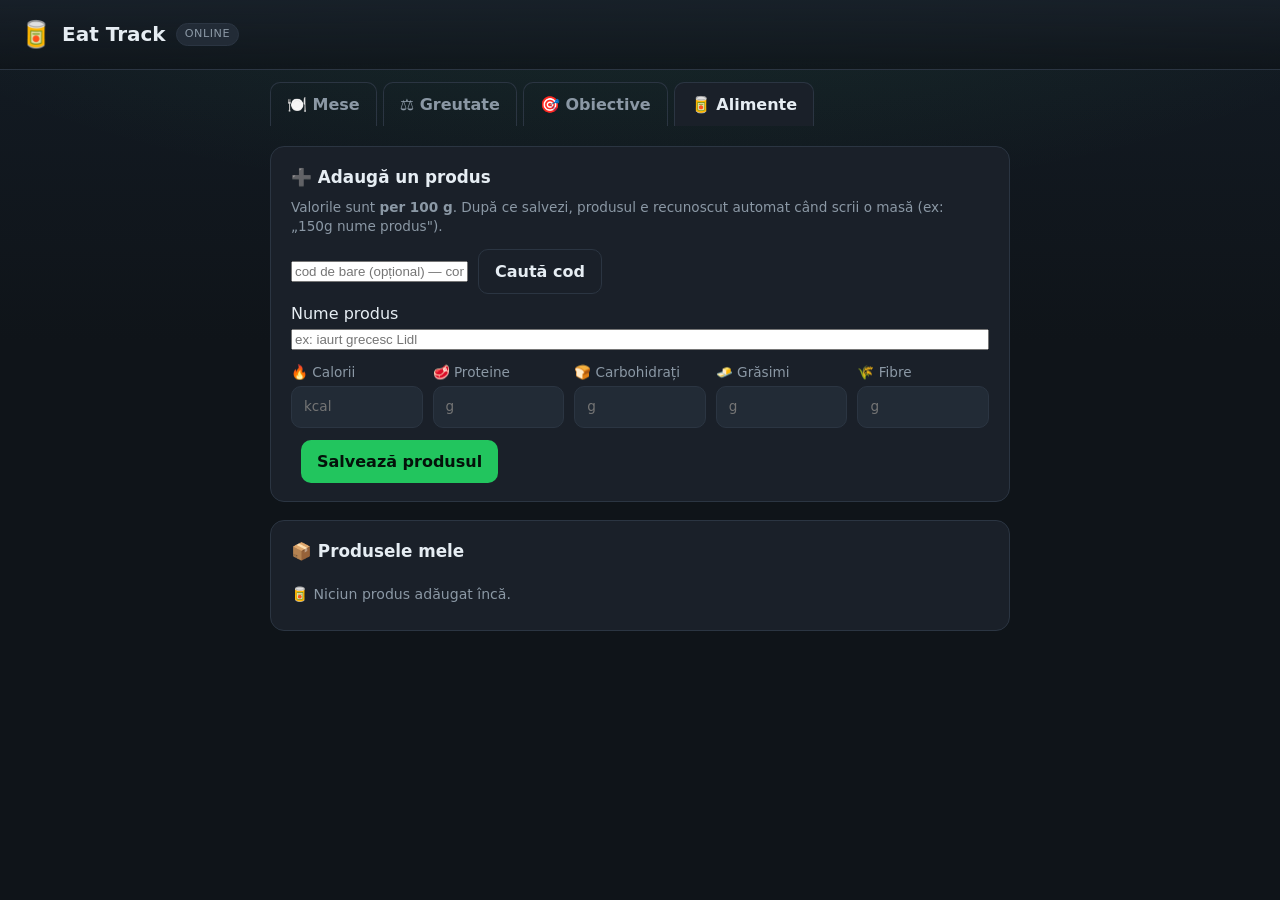
==== public/alimente.html @ d096da7e "Add Alimente tab + quick-add suggestions; mobile-friendly background" ====
<!DOCTYPE html>
<html lang="ro">
  <head>
    <meta charset="UTF-8" />
    <meta name="viewport" content="width=device-width, initial-scale=1.0, viewport-fit=cover" />
    <title>Eat Track — Alimente</title>
    <link rel="stylesheet" href="styles.css" />
    <link rel="manifest" href="manifest.webmanifest" />
    <meta name="theme-color" content="#0f172a" />
    <meta name="mobile-web-app-capable" content="yes" />
    <meta name="apple-mobile-web-app-capable" content="yes" />
    <meta name="apple-mobile-web-app-title" content="Eat Track" />
    <link rel="apple-touch-icon" href="icon.svg" />
  </head>
  <body>
    <header class="topbar">
      <div class="brand">
        <span class="logo">🥫</span>
        <h1>Eat Track</h1>
        <span id="engine-badge" class="badge" hidden></span>
      </div>
    </header>

    <nav class="tabs">
      <a class="tab" href="index.html">🍽️ Mese</a>
      <a class="tab" href="greutate.html">⚖️ Greutate</a>
      <a class="tab" href="obiective.html">🎯 Obiective</a>
      <a class="tab active" href="alimente.html">🥫 Alimente</a>
    </nav>

    <main>
      <!-- Adauga produs -->
      <section class="card">
        <h2>➕ Adaugă un produs</h2>
        <p class="hint">
          Valorile sunt <b>per 100&nbsp;g</b>. După ce salvezi, produsul e
          recunoscut automat când scrii o masă (ex: „150g nume produs").
        </p>
        <div class="row">
          <input
            id="food-code"
            type="text"
            inputmode="numeric"
            placeholder="cod de bare (opțional) — completează automat"
          />
          <button type="button" id="food-lookup" class="ghost">Caută cod</button>
        </div>
        <div id="food-lookup-status" class="hint"></div>
        <form id="food-form" class="food-form">
          <label class="food-name">Nume produs
            <input id="food-name" type="text" placeholder="ex: iaurt grecesc Lidl" required />
          </label>
          <div class="food-macros">
            <label>🔥 Calorii
              <input id="food-calories" type="number" step="0.1" min="0" placeholder="kcal" required />
            </label>
            <label>🥩 Proteine
              <input id="food-protein" type="number" step="0.1" min="0" placeholder="g" />
            </label>
            <label>🍞 Carbohidrați
              <input id="food-carbs" type="number" step="0.1" min="0" placeholder="g" />
            </label>
            <label>🧈 Grăsimi
              <input id="food-fat" type="number" step="0.1" min="0" placeholder="g" />
            </label>
            <label>🌾 Fibre
              <input id="food-fiber" type="number" step="0.1" min="0" placeholder="g" />
            </label>
          </div>
          <div class="row">
            <span id="food-status" class="muted"></span>
            <button type="submit">Salvează produsul</button>
          </div>
        </form>
      </section>

      <!-- Lista produse -->
      <section class="card">
        <h2>📦 Produsele mele</h2>
        <div id="food-list" class="history"></div>
      </section>
    </main>

    <script src="foods.js"></script>
    <script src="parser.js"></script>
    <script src="store.js"></script>
    <script src="localapi.js"></script>
    <script src="common.js"></script>
    <script src="foods_page.js"></script>
  </body>
</html>
---- public/styles.css ----
:root {
  --bg: #0f1419;
  --card: #1a2029;
  --card-2: #222b36;
  --text: #e6edf3;
  --muted: #8b98a5;
  --accent: #4ade80;
  --accent-2: #22c55e;
  --warn: #f59e0b;
  --danger: #ef4444;
  --border: #2b3542;
  --radius: 14px;
}

* {
  box-sizing: border-box;
}

html {
  /* Keep the overscroll / bounce area dark on mobile instead of white. */
  background: var(--bg);
  -webkit-text-size-adjust: 100%;
}

body {
  margin: 0;
  min-height: 100vh;
  min-height: 100dvh;
  font-family: system-ui, -apple-system, "Segoe UI", Roboto, sans-serif;
  color: var(--text);
  line-height: 1.45;
  /* Soft glow at the top fading into the base color; covers the whole screen. */
  background:
    radial-gradient(120% 60% at 50% -10%, rgba(74, 222, 128, 0.1), transparent 55%),
    linear-gradient(180deg, #131b24 0%, var(--bg) 38%);
  background-repeat: no-repeat;
  background-attachment: fixed;
  background-size: cover;
  /* Stay clear of the home indicator / rounded corners. */
  padding-bottom: env(safe-area-inset-bottom);
}

.topbar {
  display: flex;
  align-items: center;
  justify-content: space-between;
  gap: 16px;
  padding: 16px 20px;
  padding-top: calc(16px + env(safe-area-inset-top));
  padding-left: calc(20px + env(safe-area-inset-left));
  padding-right: calc(20px + env(safe-area-inset-right));
  background: linear-gradient(180deg, rgba(24, 32, 41, 0.92), rgba(15, 20, 25, 0.75));
  backdrop-filter: blur(8px);
  -webkit-backdrop-filter: blur(8px);
  border-bottom: 1px solid var(--border);
  position: sticky;
  top: 0;
  z-index: 10;
}

.brand {
  display: flex;
  align-items: center;
  gap: 10px;
}

.brand h1 {
  font-size: 1.25rem;
  margin: 0;
}

.logo {
  font-size: 1.6rem;
}

.badge {
  font-size: 0.7rem;
  text-transform: uppercase;
  letter-spacing: 0.05em;
  padding: 2px 8px;
  border-radius: 999px;
  background: var(--card-2);
  color: var(--muted);
  border: 1px solid var(--border);
}

.date-picker {
  display: flex;
  align-items: center;
  gap: 8px;
  font-size: 0.9rem;
  color: var(--muted);
}

/* Tabs */
.tabs {
  display: flex;
  gap: 6px;
  max-width: 780px;
  margin: 0 auto;
  padding: 12px 20px 0;
  padding-left: calc(20px + env(safe-area-inset-left));
  padding-right: calc(20px + env(safe-area-inset-right));
  overflow-x: auto;
}

.tab {
  background: transparent;
  color: var(--muted);
  border: 1px solid var(--border);
  border-bottom: none;
  border-radius: 10px 10px 0 0;
  padding: 10px 16px;
  font: inherit;
  font-weight: 600;
  text-decoration: none;
  display: inline-block;
  white-space: nowrap;
  flex: 0 0 auto;
  cursor: pointer;
}

.tab:hover {
  color: var(--text);
  filter: none;
}

.tab.active {
  background: var(--card);
  color: var(--text);
  border-color: var(--border);
}

.tab-panel {
  display: grid;
  gap: 18px;
}

input[type="date"],
input[type="number"],
select,
textarea {
  background: var(--card-2);
  border: 1px solid var(--border);
  color: var(--text);
  border-radius: 10px;
  padding: 10px 12px;
  font: inherit;
  outline: none;
}

input:focus,
select:focus,
textarea:focus {
  border-color: var(--accent-2);
}

main {
  max-width: 780px;
  margin: 0 auto;
  padding: 20px;
  padding-left: calc(20px + env(safe-area-inset-left));
  padding-right: calc(20px + env(safe-area-inset-right));
  display: grid;
  gap: 18px;
}

.card {
  background: var(--card);
  border: 1px solid var(--border);
  border-radius: var(--radius);
  padding: 18px 20px;
}

.card h2 {
  margin: 0 0 12px;
  font-size: 1.05rem;
}

.card-head {
  display: flex;
  align-items: center;
  justify-content: space-between;
}

.hint {
  color: var(--muted);
  font-size: 0.85rem;
  margin: -4px 0 12px;
}

.hint em {
  color: #b9c4d0;
}

textarea {
  width: 100%;
  resize: vertical;
}

.row {
  display: flex;
  gap: 10px;
  align-items: center;
  flex-wrap: wrap;
  margin-top: 10px;
}

.scan-name {
  display: block;
  margin-bottom: 8px;
}

.scan-name input {
  width: 100%;
  margin-top: 4px;
}

#scan-grams,
#bc-grams {
  width: 90px;
}

.scanner-video {
  width: 100%;
  max-height: 260px;
  margin-top: 10px;
  border-radius: 12px;
  background: #000;
  object-fit: cover;
}

/* Quick-add suggestion chips */
.suggestions {
  margin: 10px 0 4px;
  display: flex;
  flex-direction: column;
  gap: 10px;
}

.sugg-label {
  display: block;
  font-size: 0.8rem;
  color: var(--muted);
  margin-bottom: 6px;
}

.sugg-chips {
  display: flex;
  flex-wrap: wrap;
  gap: 6px;
}

.chip {
  background: transparent;
  color: var(--text);
  border: 1px solid var(--border);
  border-radius: 999px;
  padding: 5px 12px;
  font: inherit;
  font-size: 0.85rem;
  font-weight: 500;
  cursor: pointer;
}

.chip:hover {
  border-color: var(--accent);
  filter: none;
}

/* Foods page */
.food-form {
  margin-top: 12px;
}

.food-name {
  display: block;
  margin-bottom: 12px;
}

.food-name input {
  width: 100%;
  margin-top: 4px;
}

.food-macros {
  display: grid;
  grid-template-columns: repeat(auto-fit, minmax(120px, 1fr));
  gap: 10px;
  margin-bottom: 12px;
}

.food-macros label {
  display: flex;
  flex-direction: column;
  gap: 4px;
  font-size: 0.85rem;
  color: var(--muted);
}

.food-row {
  display: flex;
  align-items: center;
  gap: 10px;
  padding: 10px 0;
  border-bottom: 1px solid rgba(255, 255, 255, 0.05);
}

.food-row-main {
  display: flex;
  flex-direction: column;
  min-width: 120px;
  flex: 1;
}

.food-row-name {
  font-weight: 600;
}

.food-row-macros {
  display: flex;
  flex-wrap: wrap;
  gap: 8px;
  font-size: 0.85rem;
  color: var(--muted);
}

.food-row .del {
  background: transparent;
  border: 1px solid var(--border);
  color: var(--text);
  padding: 6px 10px;
}

button {
  background: var(--accent-2);
  color: #04120a;
  border: none;
  border-radius: 10px;
  padding: 10px 16px;
  font: inherit;
  font-weight: 600;
  cursor: pointer;
  transition: filter 0.15s ease;
}

button:hover {
  filter: brightness(1.08);
}

button.ghost {
  background: transparent;
  color: var(--text);
  border: 1px solid var(--border);
}

button.small {
  padding: 6px 12px;
  font-size: 0.85rem;
}

.muted {
  color: var(--muted);
  font-size: 0.85rem;
}

/* Preview */
.preview {
  margin-top: 14px;
  border-top: 1px dashed var(--border);
  padding-top: 12px;
}

.item-row {
  display: flex;
  justify-content: space-between;
  gap: 12px;
  padding: 6px 0;
  font-size: 0.9rem;
  border-bottom: 1px solid rgba(255, 255, 255, 0.04);
}

.item-row .food {
  font-weight: 600;
}

.item-row .macros {
  color: var(--muted);
  font-variant-numeric: tabular-nums;
}

.unmatched {
  margin-top: 8px;
  color: var(--warn);
  font-size: 0.82rem;
}

.src-tag {
  font-size: 0.68rem;
  text-transform: uppercase;
  letter-spacing: 0.04em;
  color: var(--muted);
  border: 1px solid var(--border);
  border-radius: 999px;
  padding: 1px 6px;
  margin-left: 4px;
  vertical-align: middle;
}

/* Progress */
.progress-grid {
  display: grid;
  gap: 12px;
}

.prog {
  display: grid;
  grid-template-columns: 34px 1fr 120px;
  align-items: center;
  gap: 12px;
}

.prog .label {
  font-size: 1.25rem;
  text-align: center;
  line-height: 1;
}

.bar {
  height: 10px;
  background: var(--card-2);
  border-radius: 999px;
  overflow: hidden;
}

.bar > span {
  display: block;
  height: 100%;
  background-image: linear-gradient(90deg, var(--accent) 0%, #a3e635 40%, var(--warn) 75%, var(--danger) 100%);
  background-size: calc(10000% / var(--pct, 100)) 100%;
  background-position: left center;
  background-repeat: no-repeat;
  transition: width 0.3s ease;
}

.bar.over > span {
  background-image: linear-gradient(90deg, var(--warn), var(--danger));
  background-size: 100% 100%;
}

.bar.safe > span {
  background-image: linear-gradient(90deg, var(--accent) 0%, #38bdf8 70%, #2563eb 100%);
}

.bar.safe.over > span {
  background-image: linear-gradient(90deg, #38bdf8, #2563eb);
  background-size: 100% 100%;
}

.prog .val {
  font-size: 0.82rem;
  color: var(--text);
  font-variant-numeric: tabular-nums;
  white-space: nowrap;
}

/* Goals form */
.goals {
  display: grid;
  grid-template-columns: repeat(auto-fit, minmax(140px, 1fr));
  gap: 10px;
  margin-top: 14px;
  padding-top: 14px;
  border-top: 1px dashed var(--border);
}

.goals label {
  display: grid;
  gap: 4px;
  font-size: 0.8rem;
  color: var(--muted);
}

.goals button {
  grid-column: 1 / -1;
  justify-self: start;
}

/* Objectives — calculator */
.calc-layout {
  display: flex;
  gap: 18px;
  align-items: stretch;
  margin-top: 12px;
  flex-wrap: wrap;
}

.calc-fields {
  flex: 1 1 220px;
  display: grid;
  gap: 12px;
}

.calc-fields label {
  display: grid;
  gap: 4px;
  font-size: 0.8rem;
  color: var(--muted);
}

.calc-fields button {
  justify-self: start;
}

.calc-figure {
  flex: 0 0 210px;
  display: flex;
  flex-direction: column;
  align-items: center;
  justify-content: center;
  gap: 14px;
  padding: 24px 14px;
  background: radial-gradient(circle at 50% 32%, rgba(74, 222, 128, 0.16), transparent 70%);
  border: 1px solid var(--border);
  border-radius: 14px;
}

.figure-body {
  font-size: 7rem;
  line-height: 1;
  transition: transform 0.2s ease;
}

.figure-label {
  font-size: 0.95rem;
  color: var(--text);
  text-align: center;
}

.figure-bars {
  display: flex;
  gap: 5px;
}

.fbar {
  width: 20px;
  height: 8px;
  border-radius: 3px;
  background: var(--card-2);
}

.fbar.on {
  background: var(--accent);
}

.calc-result {
  margin-top: 14px;
  padding: 12px 14px;
  background: rgba(74, 222, 128, 0.08);
  border: 1px solid var(--border);
  border-radius: 10px;
  display: grid;
  gap: 6px;
  font-size: 0.9rem;
}

/* Objectives — sliders */
.goals-sliders {
  display: grid;
  gap: 14px;
  margin-top: 14px;
}

.slider-row {
  display: grid;
  grid-template-columns: 130px 1fr 52px 34px;
  align-items: center;
  gap: 10px;
}

.slider-label {
  font-size: 0.9rem;
}

.slider-val {
  text-align: right;
  font-weight: 700;
  font-variant-numeric: tabular-nums;
}

.slider-unit {
  font-size: 0.8rem;
  color: var(--muted);
}

.slider-row input[type="range"] {
  width: 100%;
  accent-color: var(--accent);
}

.goals-sliders .row {
  margin-top: 4px;
}

/* Diets */
.sub {
  margin: 18px 0 8px;
  font-size: 0.95rem;
}

.diet-list {
  display: grid;
  grid-template-columns: repeat(auto-fill, minmax(150px, 1fr));
  gap: 10px;
  margin-top: 12px;
}

.diet-tile {
  display: grid;
  gap: 4px;
  text-align: left;
  padding: 12px;
  background: var(--card-2);
  border: 1px solid var(--border);
  border-radius: 12px;
  cursor: pointer;
  color: var(--text);
  transition: border-color 0.15s, background 0.15s;
}

.diet-tile:hover {
  border-color: var(--accent);
}

.diet-tile.active {
  border-color: var(--accent);
  background: rgba(74, 222, 128, 0.12);
}

.diet-emoji {
  font-size: 1.6rem;
}

.diet-name {
  font-weight: 700;
}

.diet-split {
  font-size: 0.8rem;
  color: var(--accent);
  font-variant-numeric: tabular-nums;
}

.diet-desc {
  font-size: 0.78rem;
  color: var(--muted);
  line-height: 1.3;
}

.method-list {
  display: grid;
  gap: 8px;
}

.method-item {
  display: flex;
  gap: 10px;
  align-items: flex-start;
  padding: 10px 12px;
  background: var(--card-2);
  border: 1px solid var(--border);
  border-radius: 10px;
  font-size: 0.85rem;
}

.method-emoji {
  font-size: 1.3rem;
  line-height: 1;
}

/* Meals list */
.meals {
  display: grid;
  grid-template-columns: repeat(2, 1fr);
  gap: 10px;
}

@media (max-width: 480px) {
  .meals {
    grid-template-columns: 1fr;
  }

  main {
    padding: 14px;
    padding-left: calc(14px + env(safe-area-inset-left));
    padding-right: calc(14px + env(safe-area-inset-right));
    gap: 14px;
  }

  .card {
    padding: 16px 16px;
  }
}

.meal {
  background: var(--card-2);
  border: 1px solid var(--border);
  border-radius: 12px;
  padding: 12px 14px;
}

.add-tile {
  display: flex;
  flex-direction: column;
  align-items: center;
  justify-content: center;
  gap: 6px;
  min-height: 74px;
  background: transparent;
  border: 1px dashed var(--border);
  color: var(--muted);
  border-radius: 12px;
  padding: 18px 14px;
  cursor: pointer;
  font-size: 0.9rem;
}

.add-tile:hover {
  border-color: var(--accent);
  color: var(--accent);
  filter: none;
}

.add-tile .add-plus {
  font-size: 1.6rem;
}

.meal-head {
  display: flex;
  justify-content: space-between;
  align-items: center;
  gap: 10px;
  margin-bottom: 6px;
}

.meal-head .time {
  color: var(--muted);
  font-size: 0.8rem;
}

.meal-name {
  font-weight: 700;
  font-size: 0.92rem;
}

.meal.clickable {
  cursor: pointer;
  transition: border-color 0.15s;
}

.meal.clickable:hover {
  border-color: var(--accent);
}

.meal-text {
  font-size: 0.9rem;
  margin-bottom: 8px;
}

.detail-toggle {
  margin-bottom: 8px;
}

.meal-items {
  margin: 6px 0 10px;
  padding: 8px 10px;
  background: rgba(0, 0, 0, 0.18);
  border-radius: 8px;
}

/* Ingredients table */
.items-table {
  width: 100%;
  border-collapse: collapse;
  font-size: 0.85rem;
}

.items-table th,
.items-table td {
  padding: 8px 6px;
  text-align: center;
  font-variant-numeric: tabular-nums;
}

.items-table th:not(:first-child),
.items-table td:not(.tf) {
  font-size: 1.05rem;
  font-weight: 600;
}

.items-table th:not(:first-child) {
  color: var(--text);
}

.items-table th {
  color: var(--muted);
  font-weight: 600;
  border-bottom: 1px solid var(--border);
}

.items-table th:first-child,
.items-table td.tf {
  text-align: left;
  font-size: 0.98rem;
}

.items-table td.tf {
  font-weight: 600;
}

.items-table .fe {
  font-size: 1.15rem;
}

.items-table tbody tr:not(:last-child) td {
  border-bottom: 1px solid rgba(255, 255, 255, 0.05);
}

.items-table tfoot td {
  border-top: 1px solid var(--border);
  padding-top: 8px;
  color: var(--text);
}

.meal-macros {
  display: flex;
  gap: 12px;
  flex-wrap: wrap;
  font-size: 0.8rem;
  color: var(--muted);
  font-variant-numeric: tabular-nums;
}

.meal-macros b {
  color: var(--text);
}

.del {
  background: transparent;
  border: 1px solid var(--border);
  color: var(--muted);
  padding: 4px 10px;
  font-size: 0.78rem;
}

.del:hover {
  color: var(--danger);
  border-color: var(--danger);
  filter: none;
}

.empty {
  color: var(--muted);
  font-size: 0.88rem;
  padding: 8px 0;
}

/* History */
.history {
  display: grid;
  gap: 8px;
}

.hist-row {
  display: grid;
  grid-template-columns: 1fr auto auto;
  gap: 12px;
  align-items: center;
  padding: 10px 12px;
  background: var(--card-2);
  border: 1px solid var(--border);
  border-radius: 10px;
  font-size: 0.85rem;
  cursor: pointer;
}

.hist-row:hover {
  border-color: var(--accent-2);
}

.hist-row .date {
  font-weight: 600;
}

.hist-row .kcal {
  color: var(--accent);
  font-variant-numeric: tabular-nums;
}

.hist-row .wt {
  color: var(--muted);
  font-variant-numeric: tabular-nums;
}

/* Calendar */
.cal-nav {
  display: flex;
  align-items: center;
  gap: 10px;
}

#cal-title {
  min-width: 130px;
  text-align: center;
  font-weight: 600;
}

.calendar {
  display: grid;
  grid-template-columns: repeat(7, 1fr);
  gap: 6px;
}

.cal-wd {
  text-align: center;
  font-size: 0.75rem;
  color: var(--muted);
  padding-bottom: 4px;
}

.cal-cell {
  position: relative;
  aspect-ratio: 1 / 1;
  display: flex;
  align-items: center;
  justify-content: center;
  background: var(--card-2);
  border: 1px solid var(--border);
  border-radius: 10px;
  font-size: 0.9rem;
  font-variant-numeric: tabular-nums;
  cursor: pointer;
  transition: border-color 0.12s, background 0.12s;
}

.cal-cell.empty {
  background: transparent;
  border: none;
  cursor: default;
}

.cal-cell:not(.empty):hover {
  border-color: var(--accent-2);
}

.cal-cell.has {
  background: rgba(74, 222, 128, 0.12);
}

.cal-cell.today {
  border-color: var(--accent-2);
}

.cal-cell.selected {
  border-color: var(--accent);
  background: rgba(74, 222, 128, 0.22);
  font-weight: 700;
}

.cal-dot {
  position: absolute;
  bottom: 6px;
  left: 50%;
  transform: translateX(-50%);
  width: 5px;
  height: 5px;
  border-radius: 50%;
  background: var(--accent);
}

.wt-delta {
  font-size: 0.82rem;
  font-variant-numeric: tabular-nums;
  color: var(--muted);
  text-align: right;
  min-width: 64px;
}

.wt-delta.up {
  color: var(--accent);
}

.wt-delta.down {
  color: var(--danger);
}

/* Weight chart */
.chart {
  width: 100%;
  height: auto;
  display: block;
}
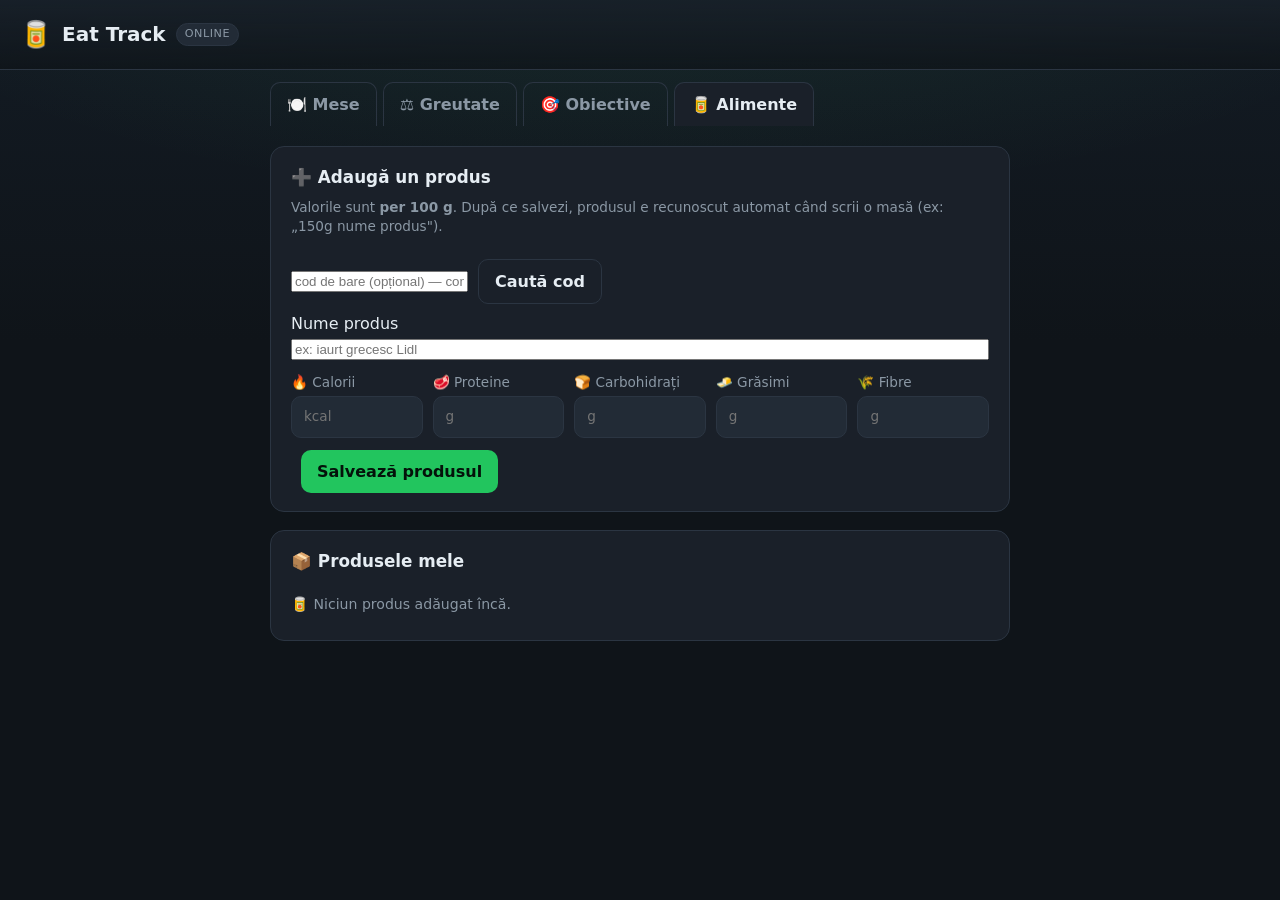
==== commit 05ebef12: "fix scan" ====
--- a/public/alimente.html
+++ b/public/alimente.html
@@ -36,6 +36,11 @@
           Valorile sunt <b>per 100&nbsp;g</b>. După ce salvezi, produsul e
           recunoscut automat când scrii o masă (ex: „150g nume produs").
         </p>
+        <div class="row">
+          <button type="button" id="food-scan" class="ghost">📷 Scanează codul de bare</button>
+          <button type="button" id="food-scan-stop" class="ghost" hidden>Oprește</button>
+        </div>
+        <video id="food-video" class="scanner-video" playsinline hidden></video>
         <div class="row">
           <input
             id="food-code"
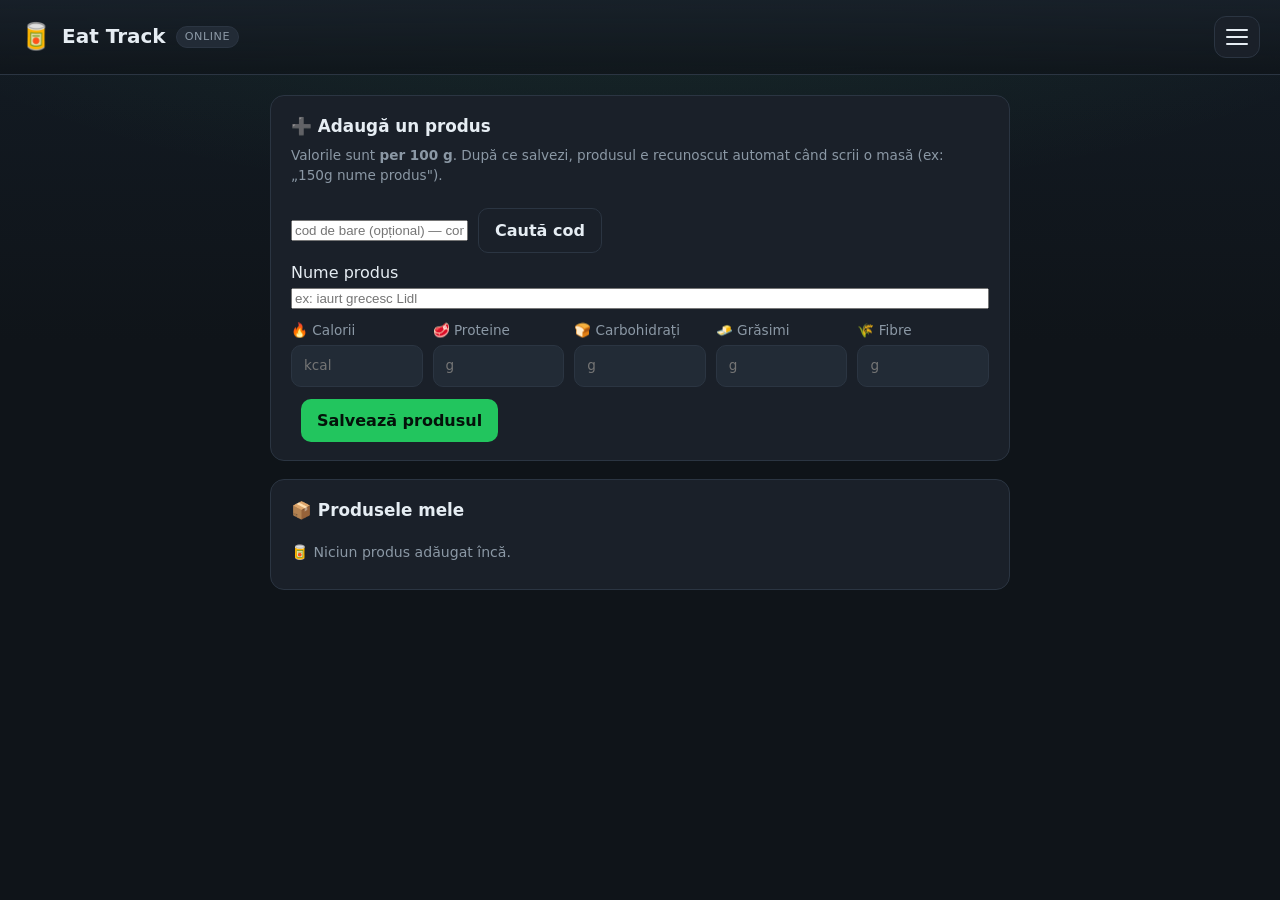
==== commit a7239f38: "fix interface" ====
--- a/public/alimente.html
+++ b/public/alimente.html
@@ -19,9 +19,12 @@
         <h1>Eat Track</h1>
         <span id="engine-badge" class="badge" hidden></span>
       </div>
+      <button id="menu-toggle" class="menu-btn" type="button" aria-label="Meniu" aria-expanded="false" aria-controls="main-tabs">
+        <span></span><span></span><span></span>
+      </button>
     </header>
 
-    <nav class="tabs">
+    <nav class="tabs" id="main-tabs" hidden>
       <a class="tab" href="index.html">🍽️ Mese</a>
       <a class="tab" href="greutate.html">⚖️ Greutate</a>
       <a class="tab" href="obiective.html">🎯 Obiective</a>
--- a/public/styles.css
+++ b/public/styles.css
@@ -62,6 +62,8 @@
   display: flex;
   align-items: center;
   gap: 10px;
+  flex: 1 1 auto;
+  min-width: 0;
 }
 
 .brand h1 {
@@ -92,31 +94,74 @@
   color: var(--muted);
 }
 
-/* Tabs */
+/* Hamburger button (ultimul sfert al barii) */
+.menu-btn {
+  flex: 0 0 auto;
+  display: flex;
+  flex-direction: column;
+  justify-content: center;
+  gap: 5px;
+  width: 46px;
+  height: 42px;
+  padding: 0 11px;
+  background: var(--card);
+  border: 1px solid var(--border);
+  border-radius: 12px;
+  cursor: pointer;
+}
+
+.menu-btn span {
+  display: block;
+  height: 2px;
+  width: 100%;
+  background: var(--text);
+  border-radius: 2px;
+  transition: transform 0.22s ease, opacity 0.22s ease;
+}
+
+.menu-btn.open span:nth-child(1) {
+  transform: translateY(7px) rotate(45deg);
+}
+
+.menu-btn.open span:nth-child(2) {
+  opacity: 0;
+}
+
+.menu-btn.open span:nth-child(3) {
+  transform: translateY(-7px) rotate(-45deg);
+}
+
+/* Tabs (meniu extensibil sub hamburger) */
 .tabs {
   display: flex;
+  flex-direction: column;
   gap: 6px;
   max-width: 780px;
-  margin: 0 auto;
-  padding: 12px 20px 0;
-  padding-left: calc(20px + env(safe-area-inset-left));
-  padding-right: calc(20px + env(safe-area-inset-right));
-  overflow-x: auto;
+  margin: 8px auto 0;
+  padding: 10px 12px;
+  padding-left: calc(12px + env(safe-area-inset-left));
+  padding-right: calc(12px + env(safe-area-inset-right));
+  background: var(--card);
+  border: 1px solid var(--border);
+  border-radius: 14px;
+  box-shadow: 0 12px 28px rgba(0, 0, 0, 0.35);
+}
+
+.tabs[hidden] {
+  display: none;
 }
 
 .tab {
   background: transparent;
   color: var(--muted);
   border: 1px solid var(--border);
-  border-bottom: none;
-  border-radius: 10px 10px 0 0;
-  padding: 10px 16px;
+  border-radius: 10px;
+  padding: 12px 16px;
   font: inherit;
   font-weight: 600;
   text-decoration: none;
-  display: inline-block;
+  display: block;
   white-space: nowrap;
-  flex: 0 0 auto;
   cursor: pointer;
 }
 
@@ -126,9 +171,15 @@
 }
 
 .tab.active {
-  background: var(--card);
-  color: var(--text);
-  border-color: var(--border);
+  background: var(--accent);
+  color: #04210f;
+  border-color: var(--accent);
+}
+
+.menu-date {
+  margin-top: 4px;
+  padding-top: 10px;
+  border-top: 1px solid var(--border);
 }
 
 .tab-panel {
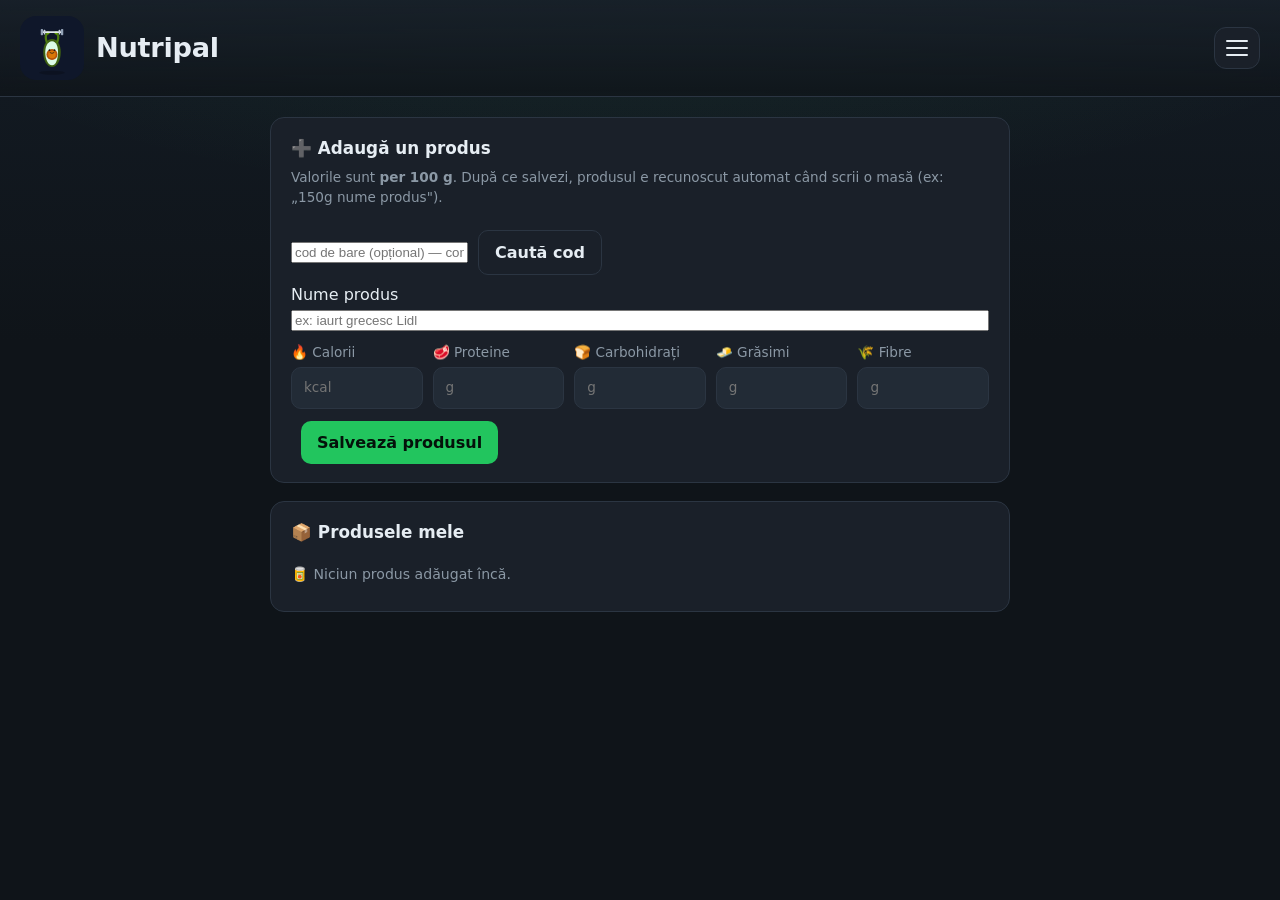
==== commit 73cf3d69: "Beautify interface" ====
--- a/public/alimente.html
+++ b/public/alimente.html
@@ -3,21 +3,20 @@
   <head>
     <meta charset="UTF-8" />
     <meta name="viewport" content="width=device-width, initial-scale=1.0, viewport-fit=cover" />
-    <title>Eat Track — Alimente</title>
+    <title>Nutripal — Alimente</title>
     <link rel="stylesheet" href="styles.css" />
     <link rel="manifest" href="manifest.webmanifest" />
     <meta name="theme-color" content="#0f172a" />
     <meta name="mobile-web-app-capable" content="yes" />
     <meta name="apple-mobile-web-app-capable" content="yes" />
-    <meta name="apple-mobile-web-app-title" content="Eat Track" />
+    <meta name="apple-mobile-web-app-title" content="Nutripal" />
     <link rel="apple-touch-icon" href="icon.svg" />
   </head>
   <body>
     <header class="topbar">
       <div class="brand">
-        <span class="logo">🥫</span>
-        <h1>Eat Track</h1>
-        <span id="engine-badge" class="badge" hidden></span>
+        <img class="logo" src="icon.svg" alt="Nutripal" width="64" height="64" />
+        <h1>Nutripal</h1>
       </div>
       <button id="menu-toggle" class="menu-btn" type="button" aria-label="Meniu" aria-expanded="false" aria-controls="main-tabs">
         <span></span><span></span><span></span>
--- a/public/styles.css
+++ b/public/styles.css
@@ -61,18 +61,24 @@
 .brand {
   display: flex;
   align-items: center;
-  gap: 10px;
+  gap: 12px;
   flex: 1 1 auto;
   min-width: 0;
 }
 
 .brand h1 {
-  font-size: 1.25rem;
+  font-size: 1.7rem;
+  font-weight: 800;
+  letter-spacing: -0.01em;
   margin: 0;
 }
 
 .logo {
-  font-size: 1.6rem;
+  width: 64px;
+  height: 64px;
+  border-radius: 16px;
+  display: block;
+  flex: 0 0 auto;
 }
 
 .badge {
